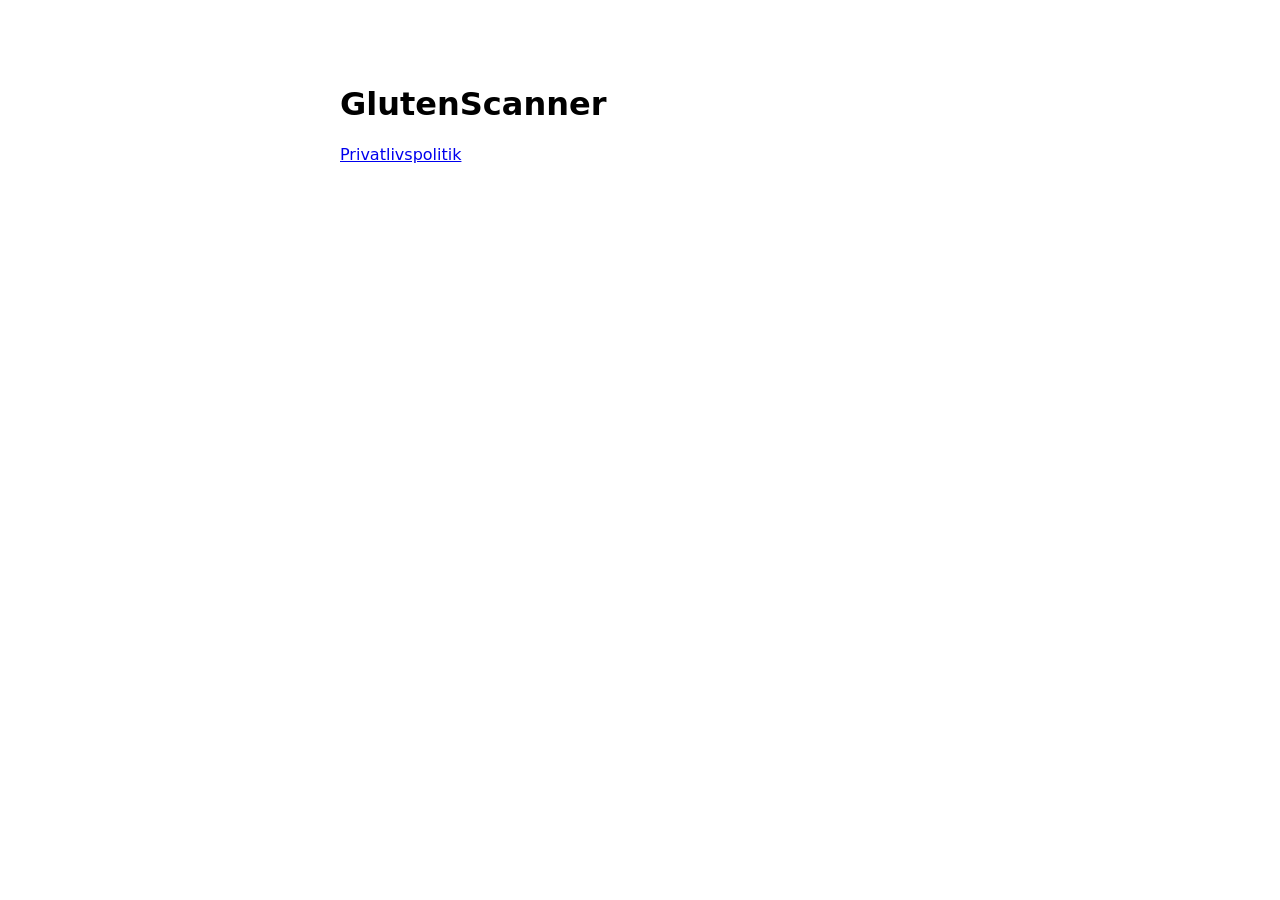
==== index.html @ 62bb2691 "Tilfoej forside" ====
<!DOCTYPE html><html lang="da"><head><meta charset="UTF-8"><title>GlutenScanner</title></head><body style="font-family:system-ui;max-width:600px;margin:3rem auto;padding:1rem"><h1>GlutenScanner</h1><p><a href="privatlivspolitik.html">Privatlivspolitik</a></p></body></html>
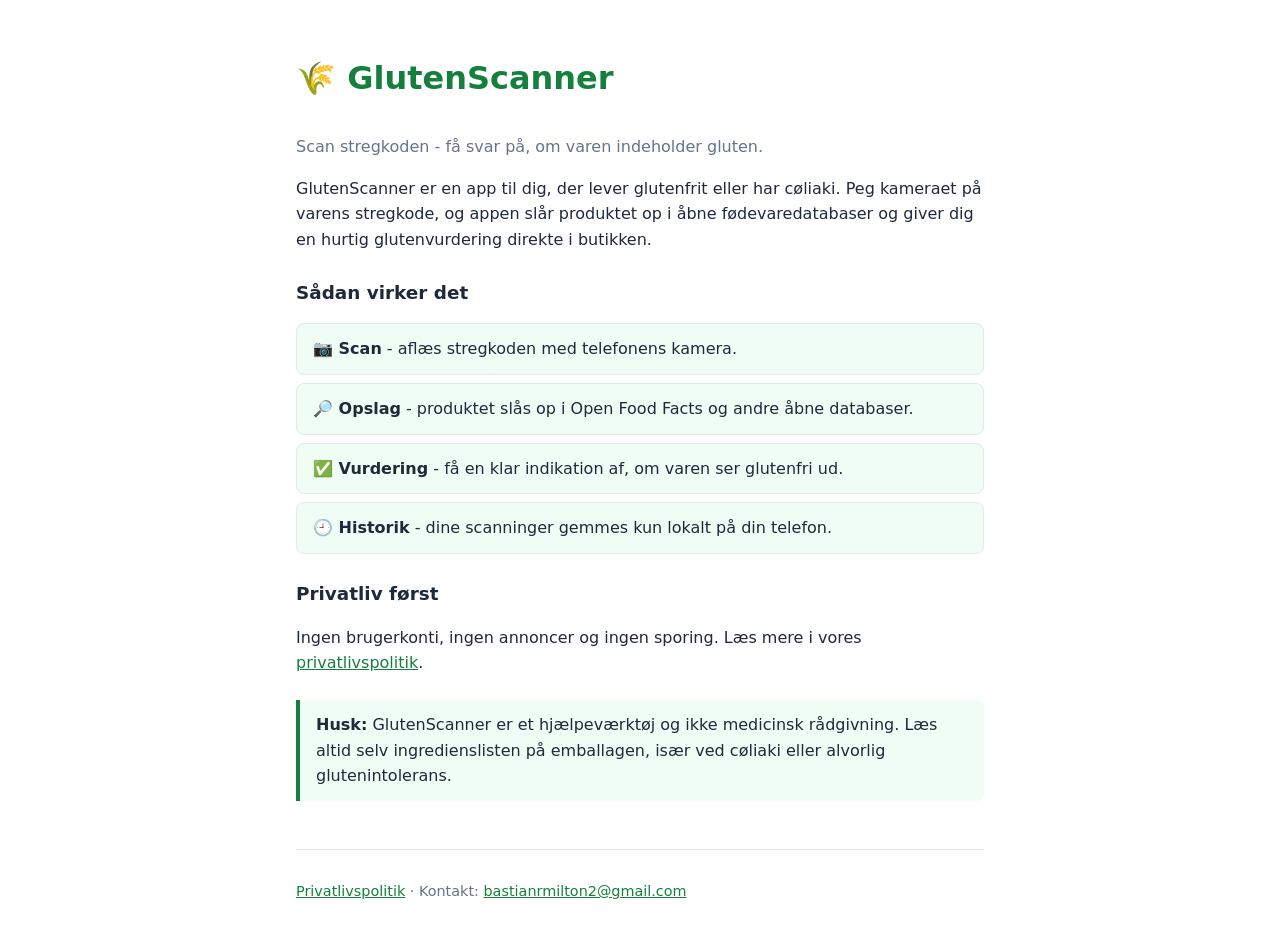
==== commit fd45d3a8: "Forbedr website: rigtig forside, faelles styling, 404-side og README - Udvid forsiden med appbeskriv" ====
--- a/index.html
+++ b/index.html
@@ -1 +1,44 @@
-<!DOCTYPE html><html lang="da"><head><meta charset="UTF-8"><title>GlutenScanner</title></head><body style="font-family:system-ui;max-width:600px;margin:3rem auto;padding:1rem"><h1>GlutenScanner</h1><p><a href="privatlivspolitik.html">Privatlivspolitik</a></p></body></html>+<!DOCTYPE html>
+<html lang="da">
+<head>
+  <meta charset="UTF-8" />
+  <meta name="viewport" content="width=device-width, initial-scale=1.0" />
+  <meta name="description" content="GlutenScanner - scan stregkoden på en vare og få en hurtig vurdering af, om produktet indeholder gluten. Gratis, uden konto og uden sporing." />
+  <title>GlutenScanner - scan varer for gluten</title>
+  <link rel="icon" href="data:image/svg+xml,%3Csvg xmlns='http://www.w3.org/2000/svg' viewBox='0 0 100 100'%3E%3Ctext y='.9em' font-size='90'%3E%F0%9F%8C%BE%3C/text%3E%3C/svg%3E" />
+  <link rel="stylesheet" href="style.css" />
+</head>
+<body>
+  <header class="site-header">
+    <h1>🌾 GlutenScanner</h1>
+  </header>
+  <p class="tagline">Scan stregkoden - få svar på, om varen indeholder gluten.</p>
+
+  <p>GlutenScanner er en app til dig, der lever glutenfrit eller har cøliaki.
+  Peg kameraet på varens stregkode, og appen slår produktet op i åbne
+  fødevaredatabaser og giver dig en hurtig glutenvurdering direkte i butikken.</p>
+
+  <h2>Sådan virker det</h2>
+  <ul class="features">
+    <li><strong>📷 Scan</strong> - aflæs stregkoden med telefonens kamera.</li>
+    <li><strong>🔎 Opslag</strong> - produktet slås op i Open Food Facts og andre åbne databaser.</li>
+    <li><strong>✅ Vurdering</strong> - få en klar indikation af, om varen ser glutenfri ud.</li>
+    <li><strong>🕘 Historik</strong> - dine scanninger gemmes kun lokalt på din telefon.</li>
+  </ul>
+
+  <h2>Privatliv først</h2>
+  <p>Ingen brugerkonti, ingen annoncer og ingen sporing. Læs mere i vores
+  <a href="privatlivspolitik.html">privatlivspolitik</a>.</p>
+
+  <div class="notice">
+    <strong>Husk:</strong> GlutenScanner er et hjælpeværktøj og ikke medicinsk
+    rådgivning. Læs altid selv ingredienslisten på emballagen, især ved cøliaki
+    eller alvorlig glutenintolerans.
+  </div>
+
+  <footer>
+    <p><a href="privatlivspolitik.html">Privatlivspolitik</a> ·
+    Kontakt: <a href="mailto:bastianrmilton2@gmail.com">bastianrmilton2@gmail.com</a></p>
+  </footer>
+</body>
+</html>
--- a/style.css
+++ b/style.css
@@ -0,0 +1,74 @@
+:root {
+  --bg: #ffffff;
+  --text: #1e293b;
+  --muted: #64748b;
+  --accent: #15803d;
+  --accent-soft: #f0fdf4;
+  --border: #e2e8f0;
+}
+
+@media (prefers-color-scheme: dark) {
+  :root {
+    --bg: #0f172a;
+    --text: #e2e8f0;
+    --muted: #94a3b8;
+    --accent: #4ade80;
+    --accent-soft: #14532d;
+    --border: #334155;
+  }
+}
+
+* { box-sizing: border-box; }
+
+body {
+  font-family: system-ui, sans-serif;
+  max-width: 720px;
+  margin: 0 auto;
+  padding: 2rem 1rem;
+  line-height: 1.6;
+  color: var(--text);
+  background: var(--bg);
+}
+
+h1 { color: var(--accent); }
+
+h2 { margin-top: 1.6rem; font-size: 1.15rem; }
+
+a { color: var(--accent); }
+
+header.site-header {
+  display: flex;
+  align-items: baseline;
+  justify-content: space-between;
+  gap: 1rem;
+  flex-wrap: wrap;
+  margin-bottom: 1rem;
+}
+
+.tagline { color: var(--muted); margin-top: -0.5rem; }
+
+ul.features { padding-left: 0; list-style: none; }
+
+ul.features li {
+  background: var(--accent-soft);
+  border: 1px solid var(--border);
+  border-radius: 0.5rem;
+  padding: 0.75rem 1rem;
+  margin: 0.5rem 0;
+}
+
+.notice {
+  border-left: 4px solid var(--accent);
+  background: var(--accent-soft);
+  padding: 0.75rem 1rem;
+  border-radius: 0 0.5rem 0.5rem 0;
+  margin: 1.5rem 0;
+}
+
+footer {
+  margin-top: 3rem;
+  padding-top: 1rem;
+  border-top: 1px solid var(--border);
+  color: var(--muted);
+  font-size: 0.9rem;
+}
